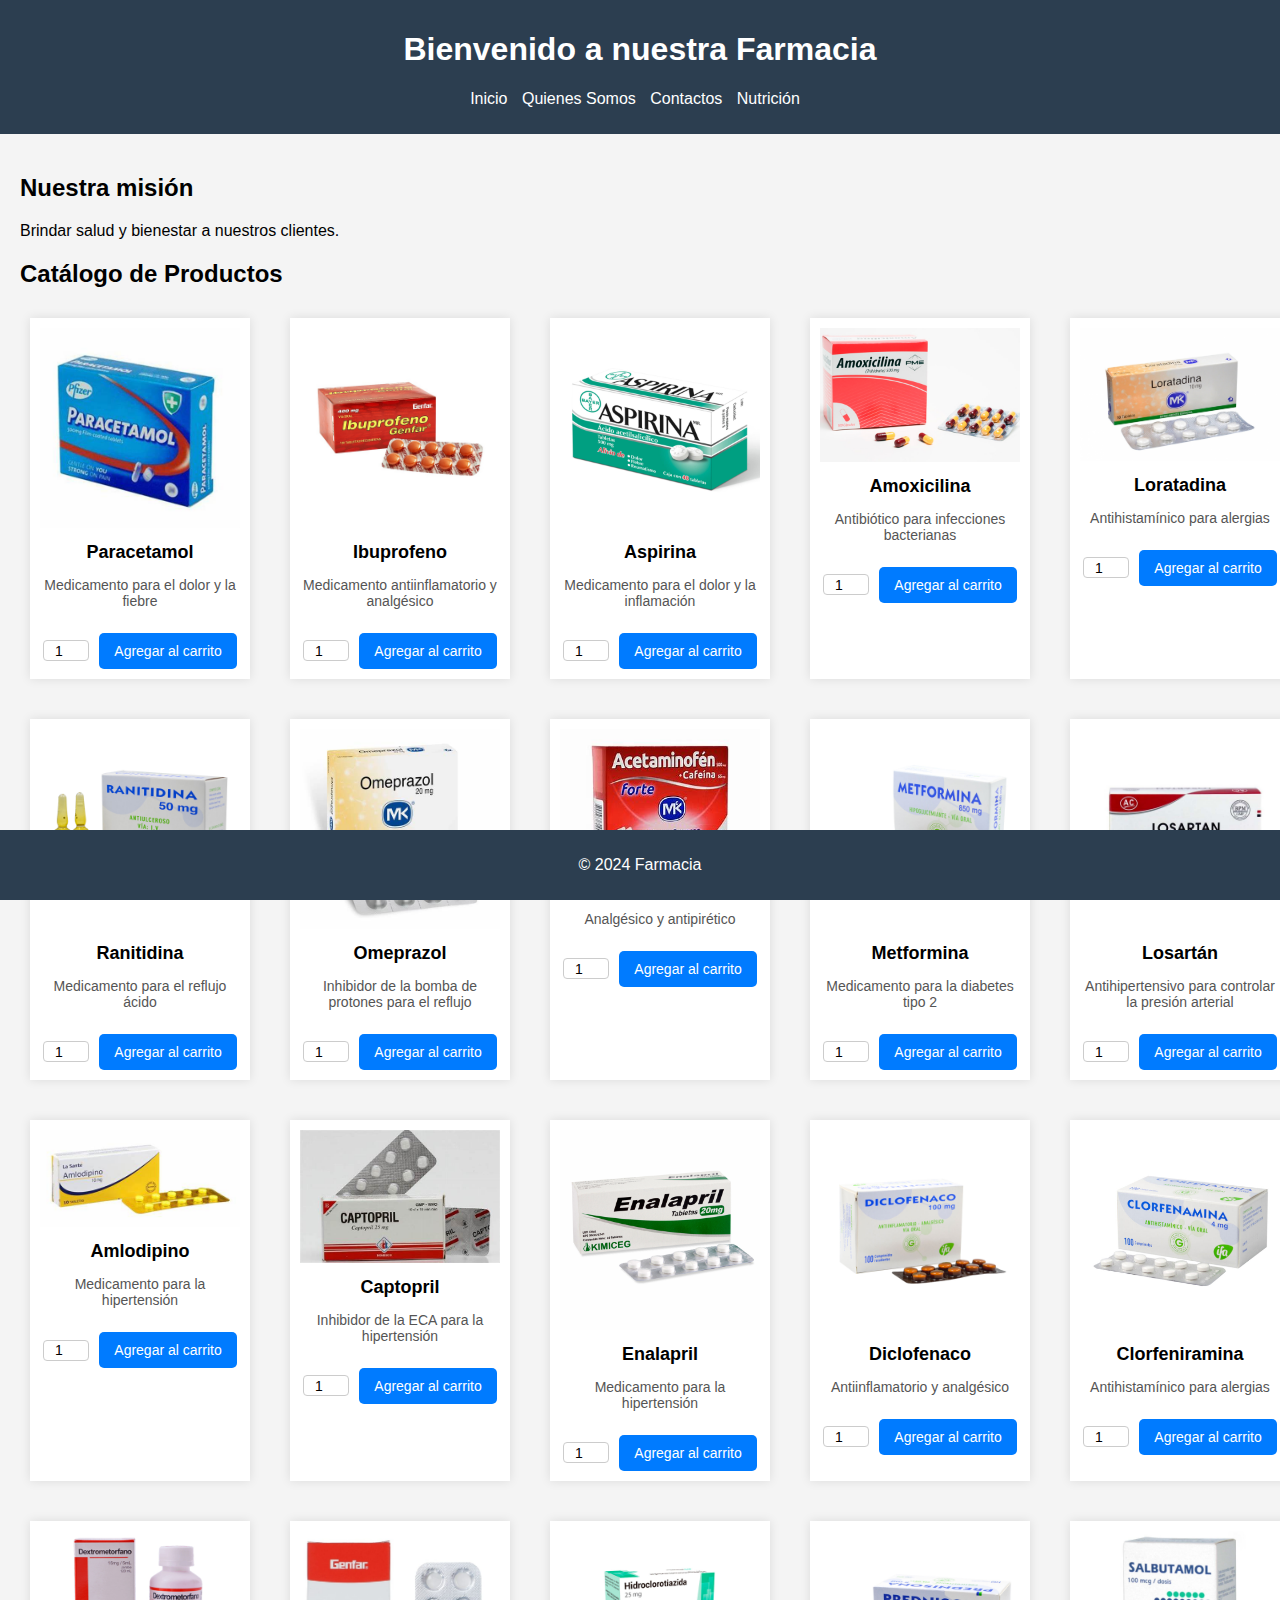
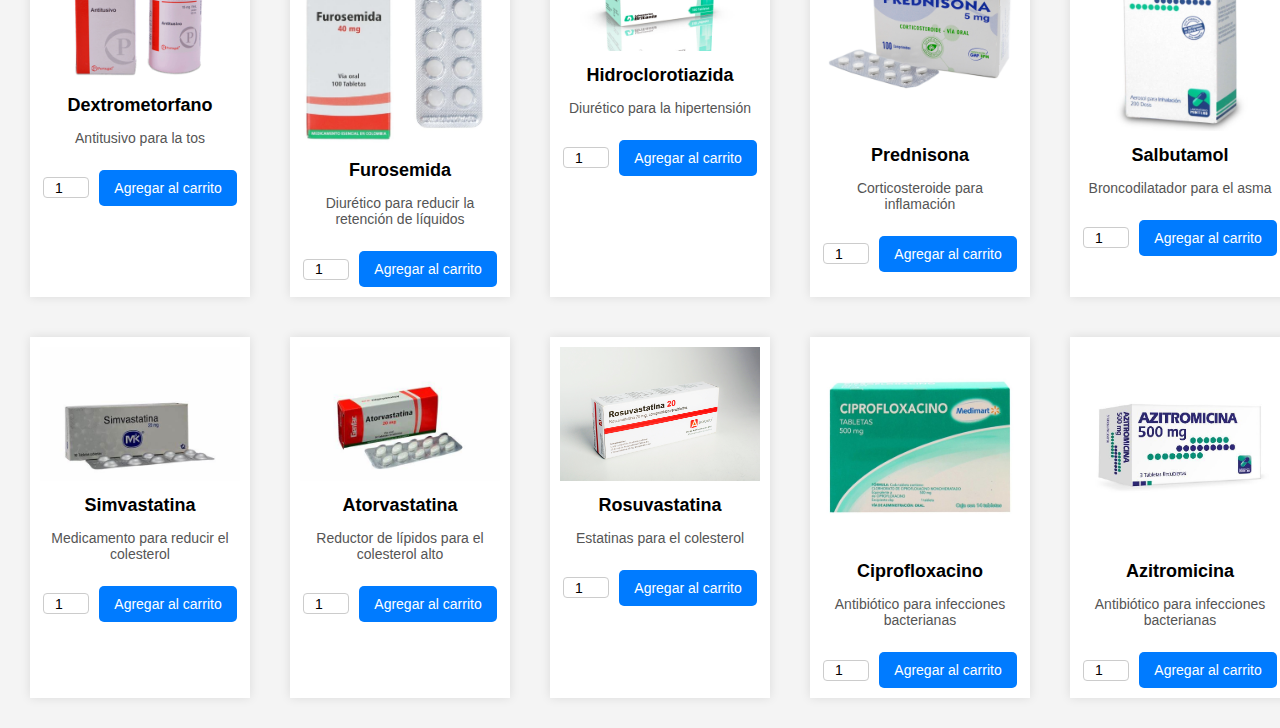
==== index.html @ dd7efdb6 "first commit" ====
<!DOCTYPE html>
<html lang="es">
<head>
    <meta charset="UTF-8">
    <meta name="viewport" content="width=device-width, initial-scale=1.0">
    <title>Farmacia - Inicio</title>
    <link rel="stylesheet" href="css/estilos.css">
</head>
<body>
    <header>
        <h1>Bienvenido a nuestra Farmacia</h1>
        <nav>
            <ul>
                <li><a href="index.html">Inicio</a></li>
                <li><a href="quienes-somos.html">Quienes Somos</a></li>
                <li><a href="contactos.html">Contactos</a></li>
                <li><a href="nutricion.html">Nutrición</a></li>
            </ul>
        </nav>
    </header>
    <main>
        <h2>Nuestra misión</h2>
        <p>Brindar salud y bienestar a nuestros clientes.</p>

        <section id="catalogo">
            <h2>Catálogo de Productos</h2>
            <div id="productos"></div>
        </section>
    </main>
    <footer>
        <p>&copy; 2024 Farmacia</p>
    </footer>
    <script src="js/scripts.js"></script>
</body>
</html>
---- css/estilos.css ----
body {
    font-family: Arial, sans-serif;
    margin: 0;
    padding: 0;
    background-color: #f4f4f4;
}

header {
    background-color: #2c3e50;
    color: #fff;
    padding: 10px 0;
    text-align: center;
}

nav ul {
    list-style-type: none;
    padding: 0;
}

nav ul li {
    display: inline;
    margin-right: 10px;
}

nav ul li a {
    color: #fff;
    text-decoration: none;
}

main {
    padding: 20px;
}

footer {
    background-color: #2c3e50;
    color: #fff;
    text-align: center;
    padding: 10px 0;
    position: fixed;
    width: 100%;
    bottom: 0;
}

#catalogo {
    margin-top: 20px;
}

#productos {
    display: grid;
    grid-template-columns: repeat(5, 1fr); /* 5 columnas con igual ancho */
    gap: 20px; /* Espacio entre los productos */
}

.producto {
    display: inline-block;
    width: 200px;
    margin: 10px;
    text-align: center;
    background-color: #fff;
    padding: 10px;
    box-shadow: 0px 0px 10px rgba(0, 0, 0, 0.1);
    transition: transform 0.3s ease, box-shadow 0.3s ease; 
}

.producto img {
    width: 100%;
    height: auto;
}

.producto h3 {
    margin: 10px 0;
    font-size: 18px;
}

.producto p {
    font-size: 14px;
    color: #555;
}

.producto:hover {
    transform: scale(1.05); /* Escala el producto un 5% */
    box-shadow: 0px 0px 20px rgba(0, 0, 0, 0.2); /* Aumenta la sombra */
}

.cantidad {
    width: 40px;           /* Ancho del campo */
    height: 15px;          /* Alto del campo */
    margin-right: 10px;    /* Espacio de 10px entre el campo y el botón */
    padding: 2px;          /* Ajuste del padding para que el texto se vea centrado */
    font-size: 14px;
    text-align: center;
    border: 1px solid #ccc; /* Borde gris claro */
    border-radius: 4px;     /* Borde redondeado */
}

.btn-agregar {
    background-color: #007bff;  /* Azul clásico */
    color: white;
    padding: 10px 15px;         /* Aumentamos el padding para mejor apariencia */
    border: none;
    cursor: pointer;
    font-size: 14px;
    border-radius: 5px;         /* Borde redondeado */
    margin-top: 10px;
    transition: background-color 0.3s ease;  /* Transición suave para el hover */
}

.btn-agregar:hover {
    background-color: #0056b3;  /* Azul más oscuro al pasar el mouse */
}

.btn-agregar:active {
    background-color: #00408d;  /* Aún más oscuro cuando se presiona */
}
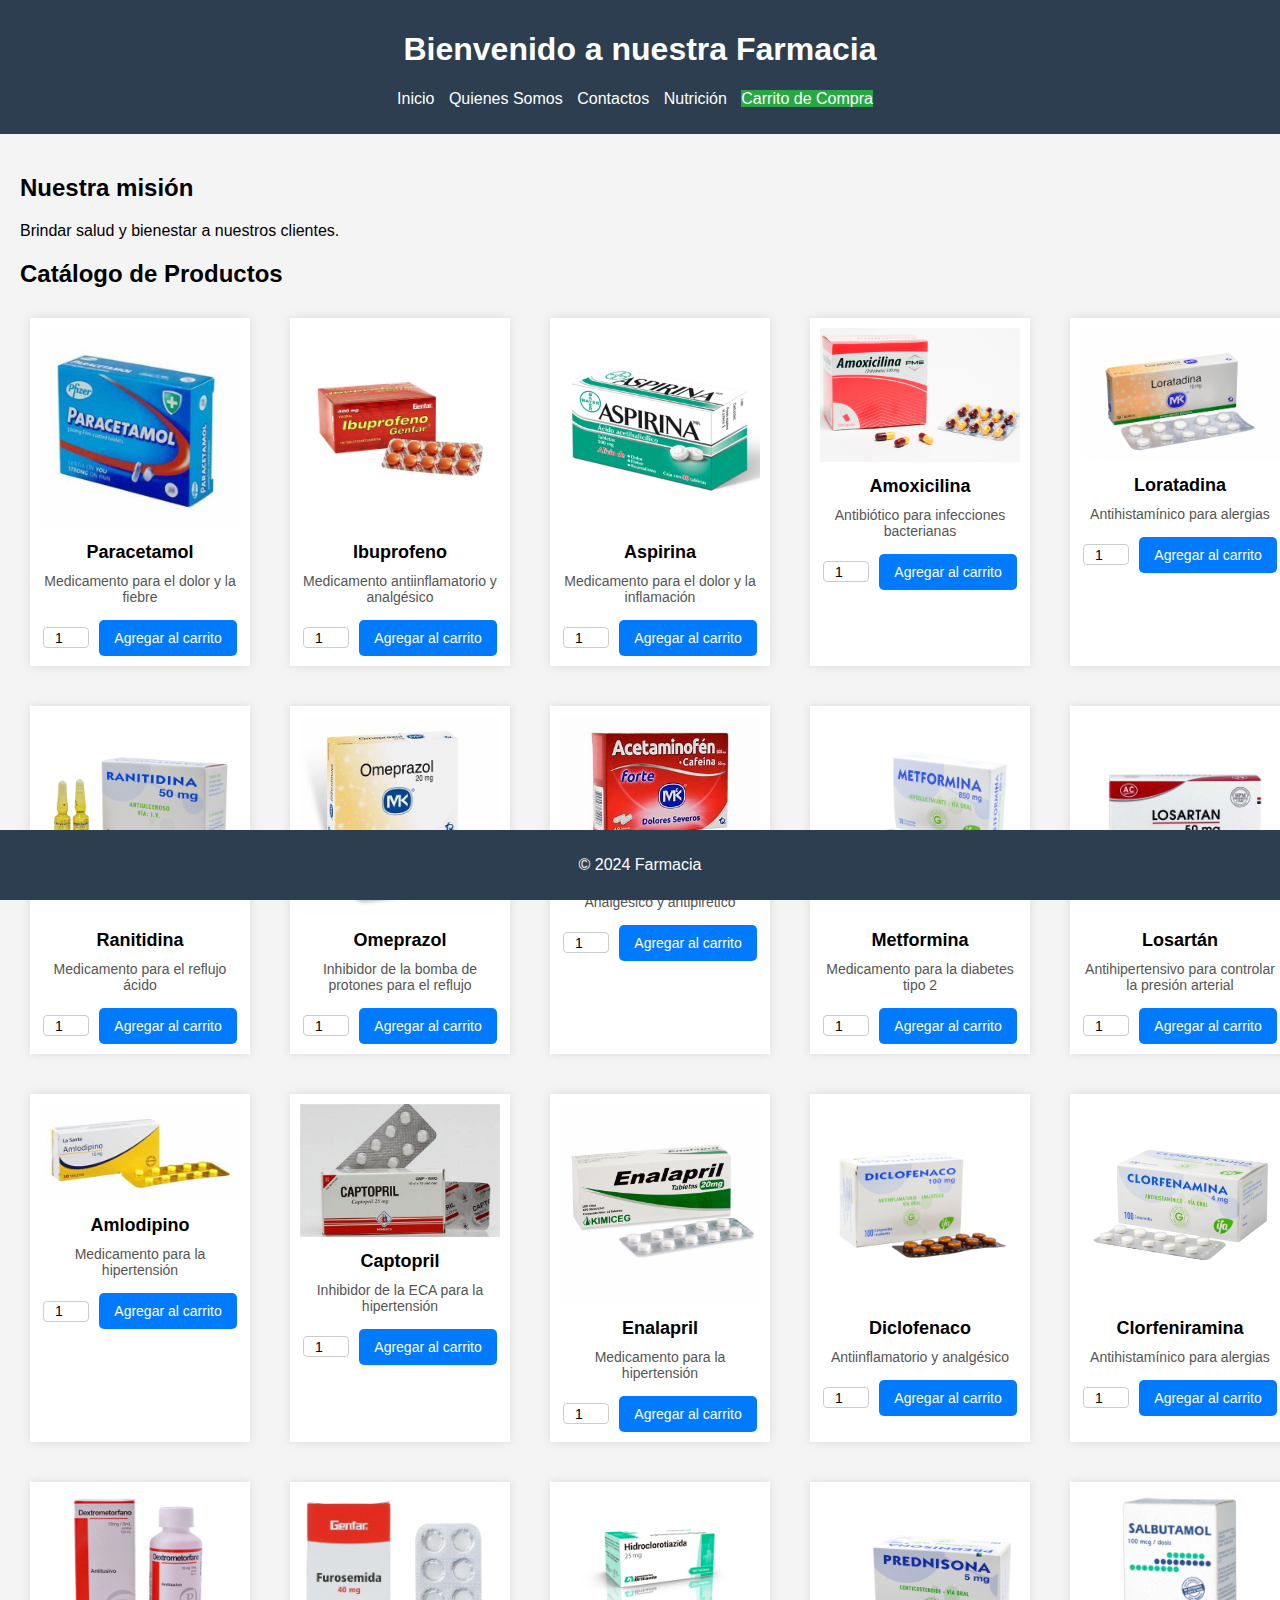
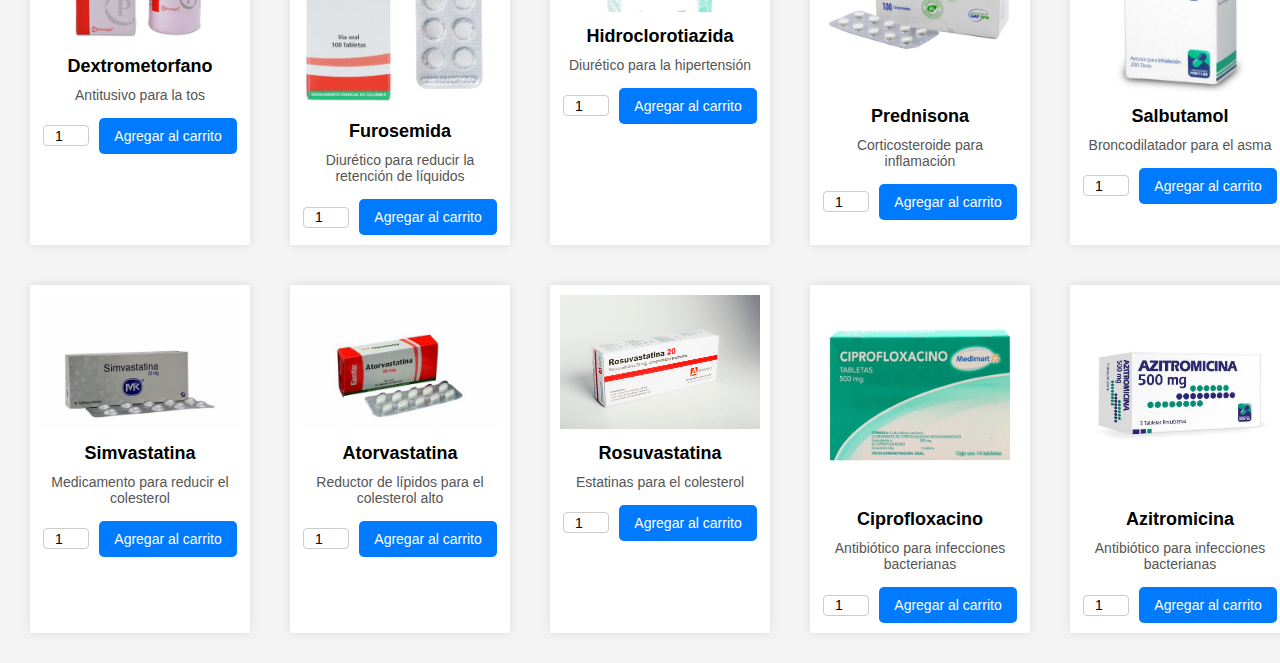
==== commit 47edc10d: "segundo commit agregar al carrito" ====
--- a/index.html
+++ b/index.html
@@ -15,6 +15,7 @@
                 <li><a href="quienes-somos.html">Quienes Somos</a></li>
                 <li><a href="contactos.html">Contactos</a></li>
                 <li><a href="nutricion.html">Nutrición</a></li>
+                <li><a href="carrito.html" id="btn-carrito">Carrito de Compra</a></li>
             </ul>
         </nav>
     </header>
--- a/css/estilos.css
+++ b/css/estilos.css
@@ -113,3 +113,57 @@
     background-color: #00408d;  /* Aún más oscuro cuando se presiona */
 }
 
+----------
+.producto-carrito {
+    display: flex;
+    align-items: center;
+    border-bottom: 1px solid #ccc;
+    padding: 10px 0;
+}
+
+.producto-carrito img {
+    width: 80px;
+    margin-right: 20px;
+}
+
+#total-carrito {
+    margin-top: 20px;
+    text-align: right;
+}
+
+.btn-finalizar {
+    background-color: #28a745;
+    color: white;
+    padding: 10px 20px;
+    border: none;
+    cursor: pointer;
+    font-size: 16px;
+    border-radius: 5px;
+}
+
+.btn-finalizar:hover {
+    background-color: #218838;
+}
+
+.btn-finalizar:active {
+    background-color: #1e7e34;
+}
+
+#btn-carrito {
+    background-color: #28a745;
+    color: white;
+}
+
+#btn-carrito:hover {
+    background-color: #218838;
+}
+
+
+.producto p {
+    margin: 5px 0;
+}
+
+.producto .precio {
+    font-weight: bold;
+    color: #007bff;
+}
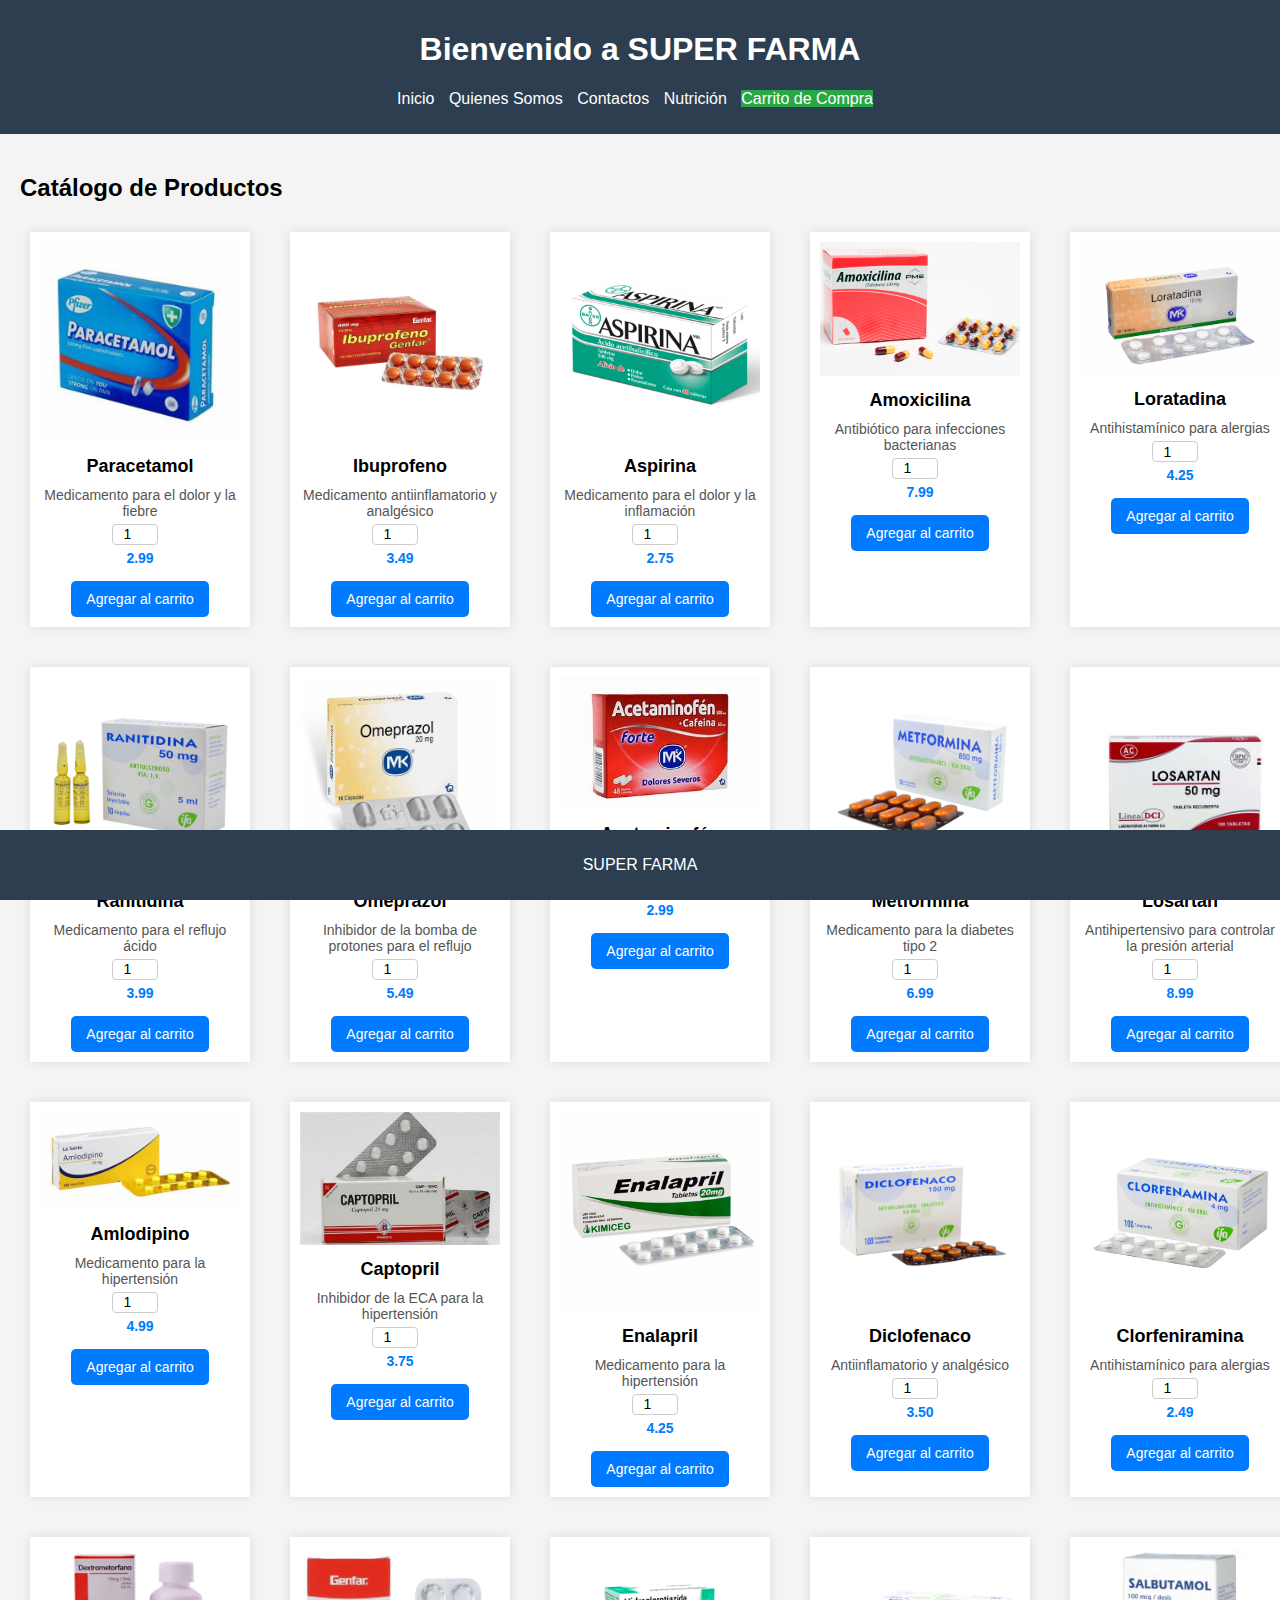
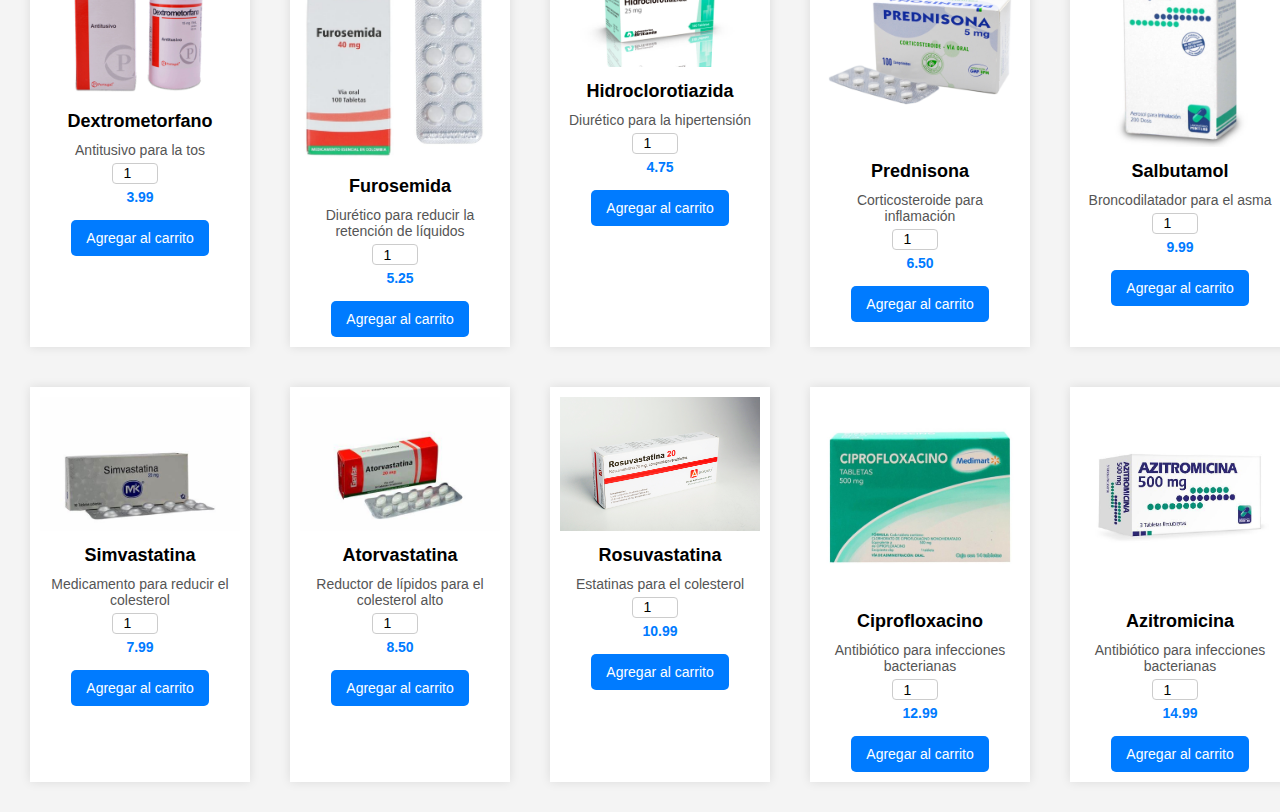
==== commit e623b025: "quinto commit agregar receta" ====
--- a/index.html
+++ b/index.html
@@ -3,12 +3,12 @@
 <head>
     <meta charset="UTF-8">
     <meta name="viewport" content="width=device-width, initial-scale=1.0">
-    <title>Farmacia - Inicio</title>
+    <title>SUPER FARMA - Inicio</title>
     <link rel="stylesheet" href="css/estilos.css">
 </head>
 <body>
     <header>
-        <h1>Bienvenido a nuestra Farmacia</h1>
+        <h1>Bienvenido a SUPER FARMA</h1>
         <nav>
             <ul>
                 <li><a href="index.html">Inicio</a></li>
@@ -20,16 +20,13 @@
         </nav>
     </header>
     <main>
-        <h2>Nuestra misión</h2>
-        <p>Brindar salud y bienestar a nuestros clientes.</p>
-
         <section id="catalogo">
             <h2>Catálogo de Productos</h2>
             <div id="productos"></div>
         </section>
     </main>
     <footer>
-        <p>&copy; 2024 Farmacia</p>
+        <p>SUPER FARMA</p>
     </footer>
     <script src="js/scripts.js"></script>
 </body>
--- a/css/estilos.css
+++ b/css/estilos.css
@@ -47,8 +47,8 @@
 
 #productos {
     display: grid;
-    grid-template-columns: repeat(5, 1fr); /* 5 columnas con igual ancho */
-    gap: 20px; /* Espacio entre los productos */
+    grid-template-columns: repeat(5, 1fr); 
+    gap: 20px; 
 }
 
 .producto {
@@ -78,52 +78,65 @@
 }
 
 .producto:hover {
-    transform: scale(1.05); /* Escala el producto un 5% */
-    box-shadow: 0px 0px 20px rgba(0, 0, 0, 0.2); /* Aumenta la sombra */
+    transform: scale(1.05); 
+    box-shadow: 0px 0px 20px rgba(0, 0, 0, 0.2); 
 }
 
 .cantidad {
-    width: 40px;           /* Ancho del campo */
-    height: 15px;          /* Alto del campo */
-    margin-right: 10px;    /* Espacio de 10px entre el campo y el botón */
-    padding: 2px;          /* Ajuste del padding para que el texto se vea centrado */
+    width: 40px;           
+    height: 15px;          
+    margin-right: 10px;    
+    padding: 2px;          
     font-size: 14px;
     text-align: center;
-    border: 1px solid #ccc; /* Borde gris claro */
-    border-radius: 4px;     /* Borde redondeado */
+    border: 1px solid #ccc; 
+    border-radius: 4px;     
 }
 
 .btn-agregar {
-    background-color: #007bff;  /* Azul clásico */
-    color: white;
-    padding: 10px 15px;         /* Aumentamos el padding para mejor apariencia */
+    background-color: #007bff; 
+    color: white;
+    padding: 10px 15px;         
     border: none;
     cursor: pointer;
     font-size: 14px;
-    border-radius: 5px;         /* Borde redondeado */
+    border-radius: 5px;         
     margin-top: 10px;
-    transition: background-color 0.3s ease;  /* Transición suave para el hover */
+    transition: background-color 0.3s ease;  
 }
 
 .btn-agregar:hover {
-    background-color: #0056b3;  /* Azul más oscuro al pasar el mouse */
+    background-color: #0056b3;  
 }
 
 .btn-agregar:active {
-    background-color: #00408d;  /* Aún más oscuro cuando se presiona */
+    background-color: #00408d;  
 }
 
 ----------
+
+#carrito {
+    display: flex;
+    flex-wrap: wrap;
+    gap: 10px;
+}
+
 .producto-carrito {
-    display: flex;
-    align-items: center;
-    border-bottom: 1px solid #ccc;
-    padding: 10px 0;
+    border: 1px solid #ddd;
+    
+    border-radius: 5px;
+    padding: 10px;
+    width: calc(20% - 10px); 
+    box-shadow: 0 0 5px rgba(0,0,0,0.1);
+    text-align: center;
+    box-sizing: border-box;
 }
 
 .producto-carrito img {
-    width: 80px;
-    margin-right: 20px;
+    width: 100px;
+    height: 100px;
+    object-fit: cover;
+    margin-bottom: 10px;
 }
 
 #total-carrito {
@@ -167,3 +180,35 @@
     font-weight: bold;
     color: #007bff;
 }
+
+/* styles.css */
+
+/* Estilos para el botón de agregar receta */
+.btn-agregar-receta {
+    display: block;
+    margin: 20px auto;
+    padding: 10px 20px;
+    background-color: #5cb85c;
+    color: white;
+    border: none;
+    border-radius: 5px;
+    cursor: pointer;
+    font-size: 1em;
+}
+
+.btn-agregar-receta:hover {
+    background-color: #4cae4c;
+}
+
+/* Estilos para el contenedor de la receta */
+#receta-container {
+    margin-top: 20px;
+    text-align: center;
+}
+
+#receta-container img,
+#receta-container iframe {
+    max-width: 100%;
+    height: auto;
+    margin-top: 10px;
+}
